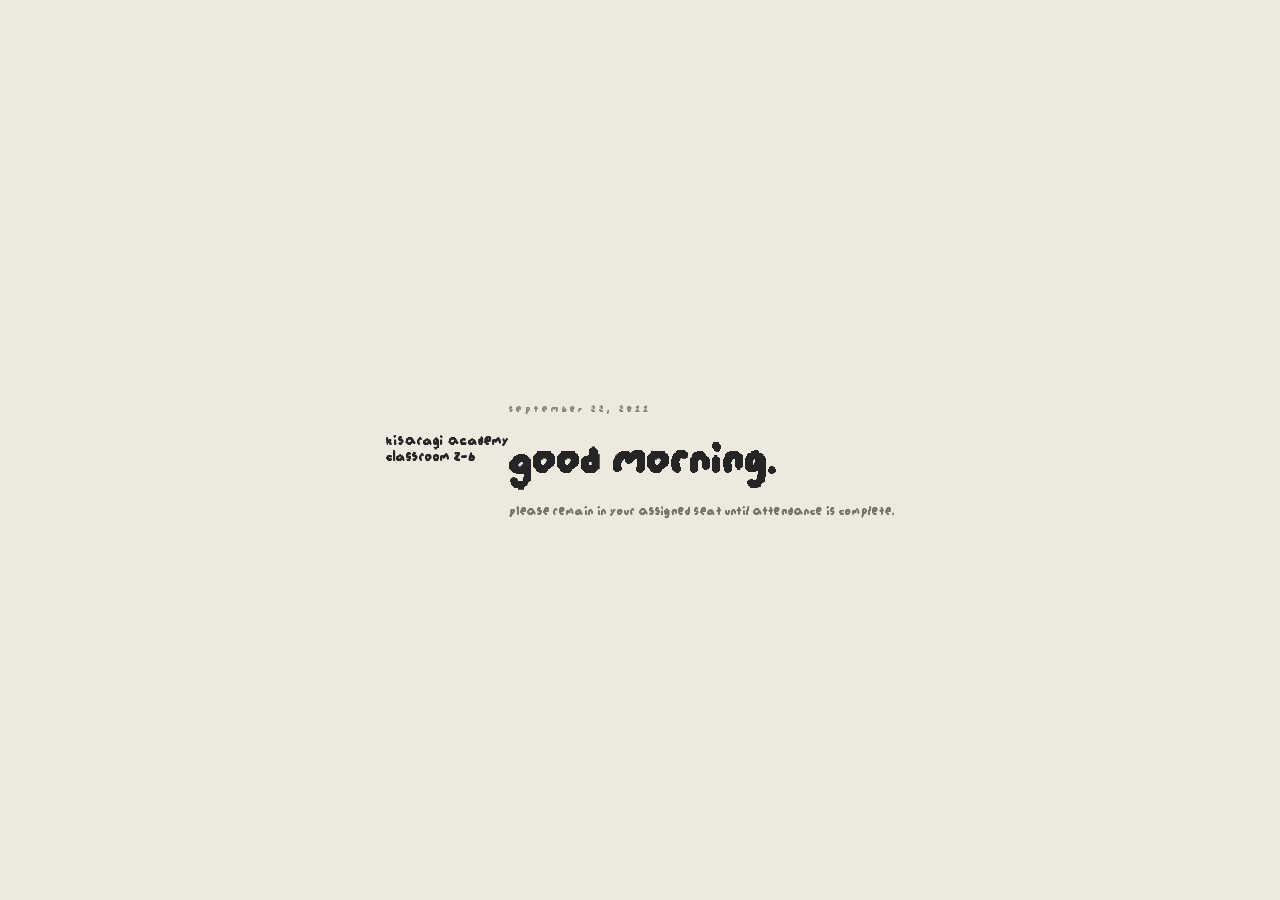
==== home.html @ 3a35c021 "Aded styling to the enter button, fixed the transition and started working on the actual contents" ====
<!DOCTYPE html>
<html lang="en">
    <head>
        <meta charset="UTF-8">
        <meta name="viewport" content="width=device-width, initial-scale=1.0">
        <title>Kisaragi Academy - Student Portal</title>
        <link rel="stylesheet" href="style.css">
    </head>
    <body>
        <header>
            <div class="school-name">KISARAGI ACADEMY</div>
            <div class="portal-name">CLASSROOM 2-B</div>
        </header>
        <main>
            <section class="welcome">
                <p class="tiny">SEPTEMBER 22, 2011</p>
                <h1>Good morning.</h1>
                <p>Please remain in your assigned seat until attendance is complete.</p>
            </section>
        </main>
    </body>
</html>
---- style.css ----
@font-face {
    font-family: "AttendanceFont";
    src: url("augiepixel.ttf") format("truetype");
}

* {
    margin: 0;
    padding: 0;
    box-sizing: border-box;
}

body {
    min-height: 100vh;
    background: #eee9df;
    color: #252525;
    font-family: "AttendanceFont", sans-serif;
    display: flex;
    align-items: center;
    justify-content: center;
}

.enter-button {
    opacity: 0;
    transition: 1s;
}

.intro {
    text-align: center;
    width: 90%;
    max-width: 700px;
}

.small-text {
    font-size: 16px;
    letter-spacing: 5px;
    margin-bottom: 32px;
    color: #77736b;
}

h1 {
    font-size: clamp(60px, 10vw, 110px);
    font-weight: normal;
    letter-spacing: -2px;
}

.subtext {
    margin-top: 20px;
    font-size: 16px;
    color: #77736b;
    letter-spacing: 3px;
}

.enter-button {
    display: inline-block;
    margin-top: 50px;
    padding: 14px 40px;
    border: 1px solid #77736b;
    background: transparent;
    color: #252525;
    text-decoration: none;
    font-family: inherit;
    font-size: 15px;
    letter-spacing: 3px;
    opacity: 0;
    transition: opacity 1s ease, background 0.2s ease, color 0.2s ease;
}

.enter-button:hover {
    background: #252525;
    color: #eee9df;
}

.classroom {
    width: 90%;
    max-width: 1000px;
    margin: auto;
}

.classroom header {
    padding: 45px 0 25px;
    border-bottom: 1px solid #aaa49a;
}

.welcome {
    padding: 65px 0 40px;
}

.welcome .tiny {
    font-size: 11px;
    letter-spacing: 3px;
    color: #8a857d;
    margin-bottom: 18px;
}

.welcome h1 {
    font-size: 55px;
    font-weight: normal;
    margin: 0 0 15px;
}

.welcome p:last-child {
    color: #77736b;
    font-size: 14px;
}

.classroom .school-name {
    font-size: 25px;
    letter-spacing: 5px;
}

.classroom .portal-name {
    margin-top: 8px;
    font-size: 12px;
    letter-spacing: 3px;
    color: #77736b;
}
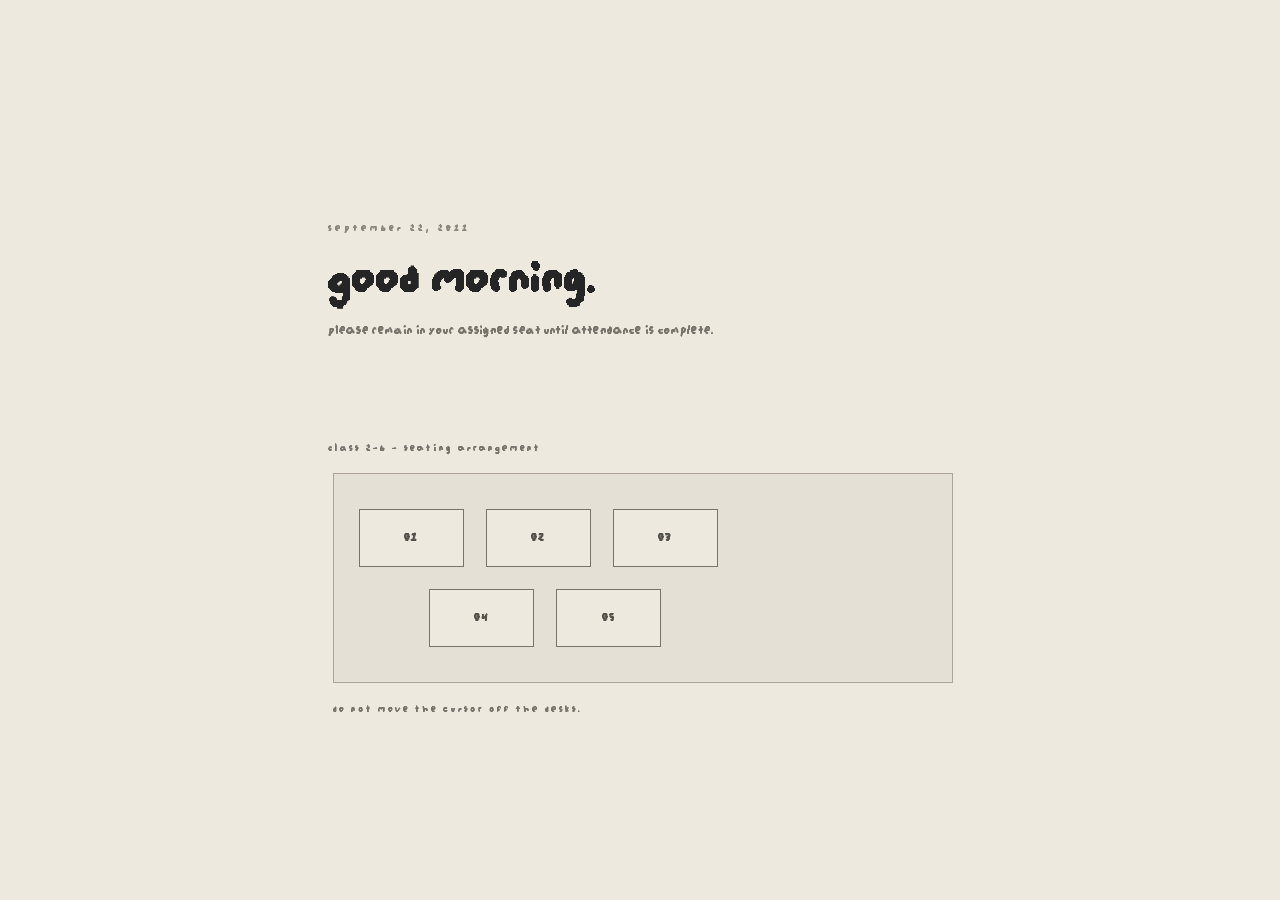
==== commit dca74fda: "Testing out which seating arrangement I want without overdoing it" ====
--- a/home.html
+++ b/home.html
@@ -7,16 +7,32 @@
         <link rel="stylesheet" href="style.css">
     </head>
     <body>
-        <header>
-            <div class="school-name">KISARAGI ACADEMY</div>
-            <div class="portal-name">CLASSROOM 2-B</div>
-        </header>
         <main>
             <section class="welcome">
                 <p class="tiny">SEPTEMBER 22, 2011</p>
                 <h1>Good morning.</h1>
                 <p>Please remain in your assigned seat until attendance is complete.</p>
             </section>
+            <section class="classroom">
+                <p class="desk-label">
+                    CLASS 2-B - SEATING ARRANGEMENT
+                </p>
+                <div class="desk-area" id="deskArea">
+                    <div class="desk-row">
+                        <button class="desk" type="button">01</button>
+                        <button class="desk" type="button">02</button>
+                        <button class="desk" type="button">03</button>
+                    </div>
+                    <div class="desk-row">
+                        <button class="desk" type="button">04</button>
+                        <button class="desk" type="button" id="desk05">05</button>
+                    </div>
+                </div>
+            </section>
+            <p class="interaction" id="instruction">
+                DO NOT MOVE THE CURSOR OFF THE DESKS.
+            </p>
+            <p class="message" id="message"></p>
         </main>
     </body>
 </html>
--- a/style.css
+++ b/style.css
@@ -71,9 +71,7 @@
 }
 
 .classroom {
-    width: 90%;
-    max-width: 1000px;
-    margin: auto;
+    margin-top: 65px;
 }
 
 .classroom header {
@@ -113,4 +111,71 @@
     font-size: 12px;
     letter-spacing: 3px;
     color: #77736b;
+}
+
+.desk-label {
+    margin-bottom: 18px;
+    font-size: 11px;
+    letter-spacing: 2px;
+    color: #77736b;
+}
+
+.desk-area {
+    width: 620px;
+    max-width: 100%;
+    margin-left: 5px;
+    padding: 35px 25px;
+    border: 1px solid #aaa49a;
+    background: #e5e0d6;
+}
+
+.desk-row {
+    display: flex;
+    align-items: center;
+    gap: 22px;
+    margin-bottom: 22px;
+}
+
+.desk-row:last-child {
+    margin-bottom: 0;
+    margin-left: 70px;
+}
+
+.desk {
+    width: 105px;
+    height: 58px;
+    border: 1px solid #77736b;
+    border-radius: 0;
+    background: #eee9df;
+    color: #55514b;
+    font-family: inherit;
+    font-size: 15px;
+    cursor: pointer;
+    transition: background 0.15s;
+}
+
+.desk:hover {
+    background: #e1dcd2;
+}
+
+.desk.occupied {
+    background: #252525;
+    color: #eee9df;
+    border-color: #252525;
+}
+
+.interaction {
+    margin-top: 22px;
+    margin-left: 5px;
+    font-size: 11px;
+    letter-spacing: 2px;
+    color: #77736b;
+}
+
+.message {
+    min-height: 10px;
+    margin-top: 15px;
+    margin-left: 5px;
+    font-size: 12px;
+    color: #55514b;
 }
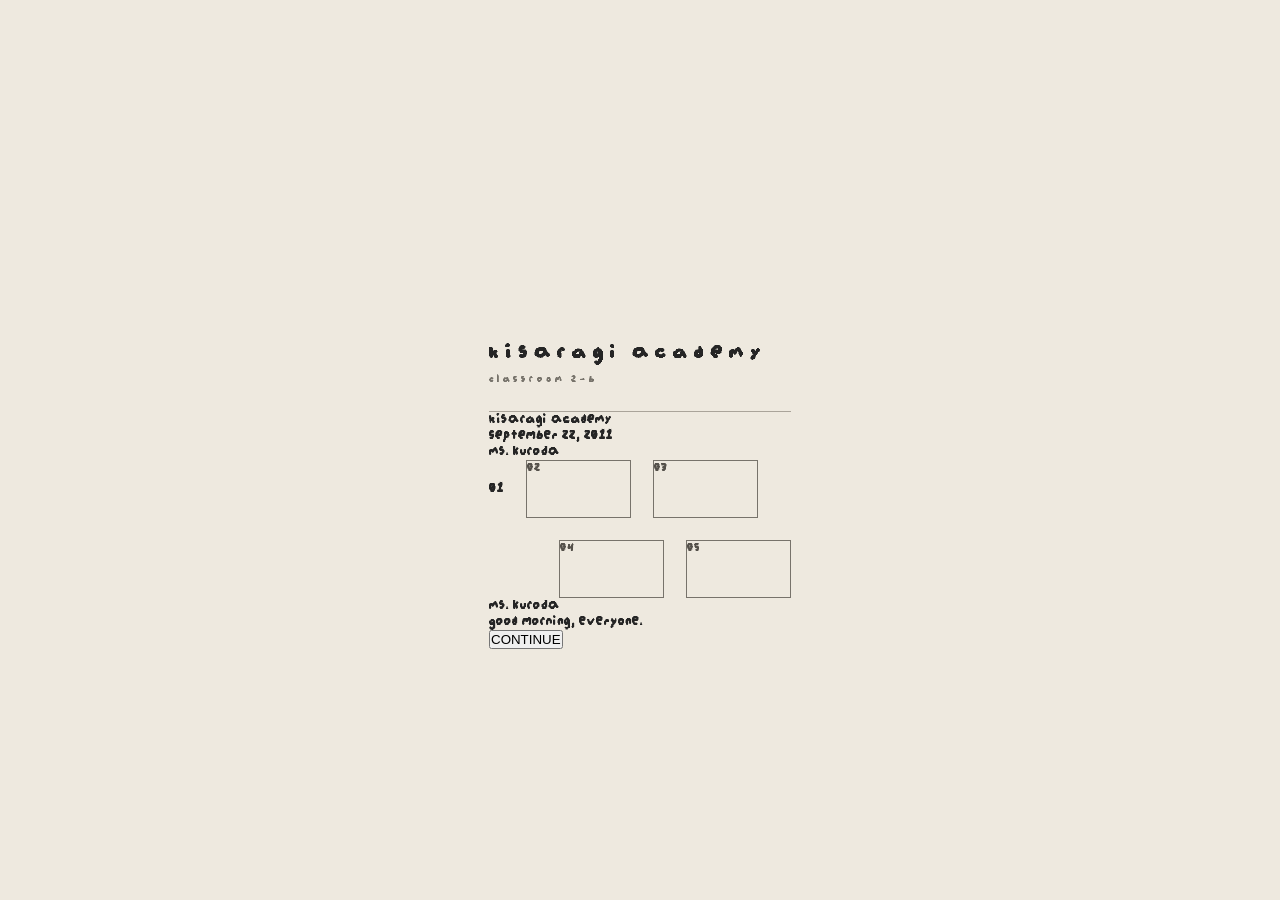
==== commit 41add96c: "Redid the js and html to make it more interactive with a character speaking" ====
--- a/home.html
+++ b/home.html
@@ -7,32 +7,55 @@
         <link rel="stylesheet" href="style.css">
     </head>
     <body>
-        <main>
-            <section class="welcome">
-                <p class="tiny">SEPTEMBER 22, 2011</p>
-                <h1>Good morning.</h1>
-                <p>Please remain in your assigned seat until attendance is complete.</p>
-            </section>
-            <section class="classroom">
-                <p class="desk-label">
-                    CLASS 2-B - SEATING ARRANGEMENT
-                </p>
-                <div class="desk-area" id="deskArea">
+        <main class="classroom">
+            <header>
+                <div class="school-name">KISARAGI ACADEMY</div>
+                <div class="portal-name">CLASSROOM 2-B</div>
+            </header>
+            <section class="classroom-scene">
+                <div class="blackboard">
+                    <p>KISARAGI ACADEMY</p>
+                    <span>SEPTEMBER 22, 2011</span>
+                </div>
+                <div class="teacher">
+                    <p>MS. KURODA</p>
+                </div>
+                <div class="desks">
                     <div class="desk-row">
-                        <button class="desk" type="button">01</button>
-                        <button class="desk" type="button">02</button>
-                        <button class="desk" type="button">03</button>
+                        <div class="deak">
+                            <span>01</span>
+                        </div>
+                        <div class="desk">
+                            <span>02</span>
+                        </div>
+                        <div class="desk">
+                            <span>03</span>
+                        </div>
                     </div>
                     <div class="desk-row">
-                        <button class="desk" type="button">04</button>
-                        <button class="desk" type="button" id="desk05">05</button>
+                        <div class="desk">
+                            <span>04</span>
+                        </div>
+                        <div class="desk" id="desk05">
+                            <span>05</span>
+                        </div>
                     </div>
                 </div>
             </section>
-            <p class="interaction" id="instruction">
-                DO NOT MOVE THE CURSOR OFF THE DESKS.
-            </p>
-            <p class="message" id="message"></p>
+            <section class="dialogue">
+                <div class="speaker" id="speaker">
+                    MS. KURODA
+                </div>
+                <p id="dialogueText">
+                    Good morning, everyone.
+                </p>
+                <button id="continueButton" type="button">
+                    CONTINUE
+                </button>
+            </section>
+            <p class="interaction" id="instruction"></p>
+            <p class="messsage" id="message"></p>
         </main>
+        <script src="script.js"></script>
     </body>
 </html>
